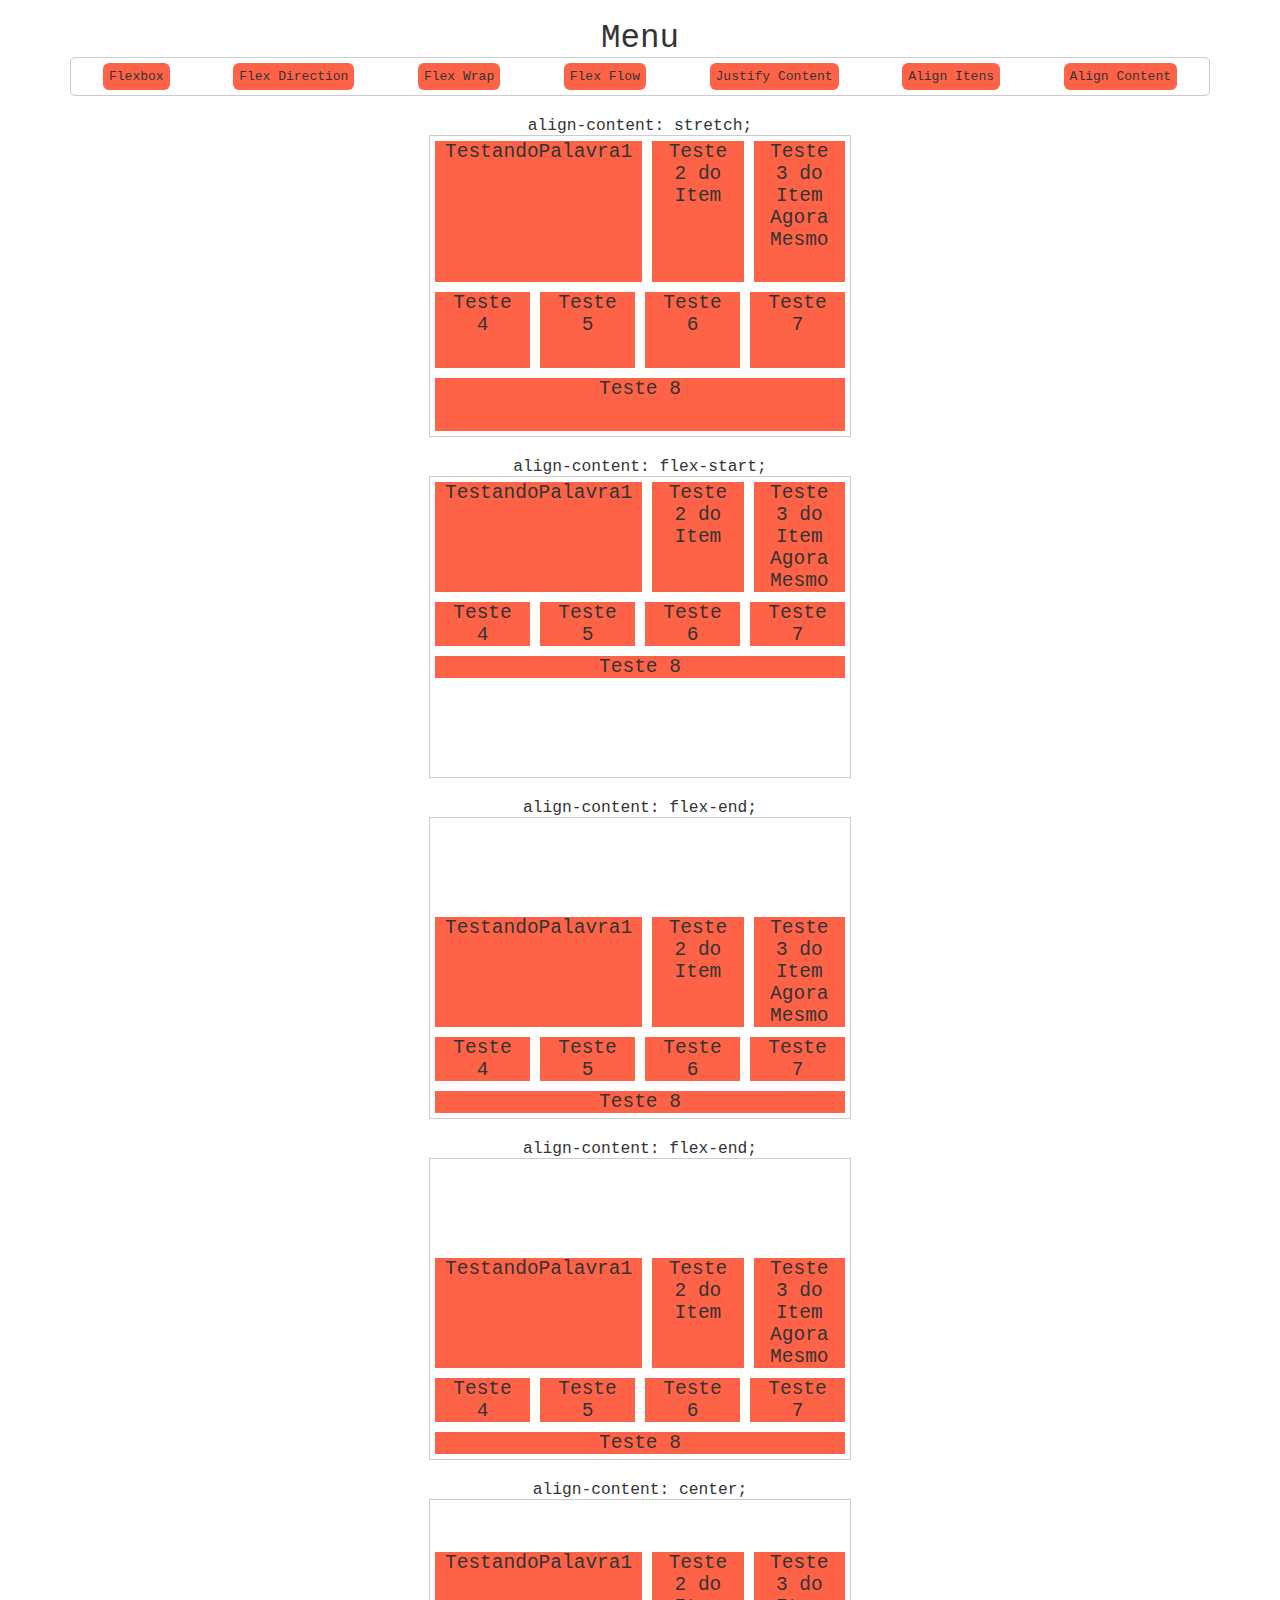
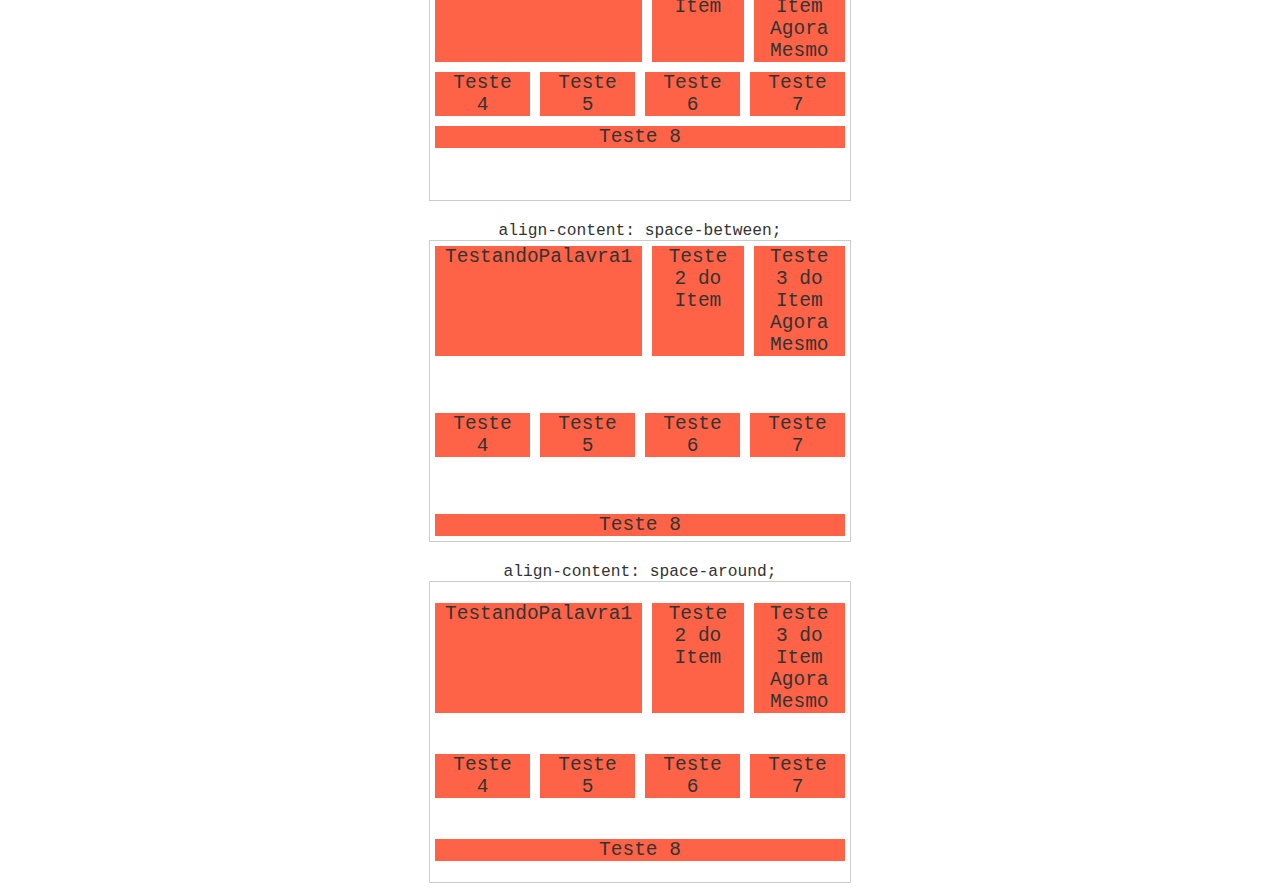
==== align-content.html @ 456fc1a3 "align-content" ====
<!--
align-content: stretch;
// Valor padrão, ele que faz com que os flex itens
 cresçam igualmente na vertical.

align-content: flex-start;
// Alinha todas as linhas de itens ao início.

align-content: flex-end;
// Alinha todas as linhas de itens ao final.
align-content: center;

// Alinha todas as linhas de itens ao centro.
align-content: space-between;

// Cria um espaçamento igual entre as linhas. 
Mantendo a primeira grudada no topo e a última no bottom.
align-content: space-around;

// Cria um espaçamento entre as linhas. Os espaçamentos 
do meio são duas vezes maiores que o top e bottom.

-->
<!DOCTYPE html>
<html lang="pt-BR">
<head>
    <meta charset="UTF-8">
    <meta name="viewport" content="width=device-width, initial-scale=1.0">
    <title>CSS Flow</title>
    <link rel="stylesheet" href="./CSS/align-content.css">
    <link rel="stylesheet" href="./CSS/header.css">
</head>
<body>

    
    
    <h1 class="menu">Menu</h1>
    <section class="container-menu flex">
        <a href="./index.html">Flexbox</a>
        <a href="./flex-direction.html">Flex Direction</a>
        <a href="./flex-wrap.html">Flex Wrap</a>
        <a href="./flex-flow.html">Flex Flow</a>
        <a href="./justify-content.html">Justify Content</a>
        <a href="./align-itens.html">Align Itens</a>
        <a href="./align-content.html"> Align Content</a>
    </section>

    <h1>align-content: stretch;</h1>
    <section class="container stretch">
        <div class="item">TestandoPalavra1</div>
        <div class="item">Teste 2 do Item</div>
        <div class="item">Teste 3 do Item Agora Mesmo</div>
        <div class="item">Teste 4</div>
        <div class="item">Teste 5</div>
        <div class="item">Teste 6</div>
        <div class="item">Teste 7</div>
        <div class="item">Teste 8</div>
    </section>

    <h1>align-content: flex-start;</h1>
    <section class="container flex-start">
        <div class="item">TestandoPalavra1</div>
        <div class="item">Teste 2 do Item</div>
        <div class="item">Teste 3 do Item Agora Mesmo</div>
        <div class="item">Teste 4</div>
        <div class="item">Teste 5</div>
        <div class="item">Teste 6</div>
        <div class="item">Teste 7</div>
        <div class="item">Teste 8</div>
    </section>

    <h1>align-content: flex-end;</h1>
    <section class="container flex-end">
        <div class="item">TestandoPalavra1</div>
        <div class="item">Teste 2 do Item</div>
        <div class="item">Teste 3 do Item Agora Mesmo</div>
        <div class="item">Teste 4</div>
        <div class="item">Teste 5</div>
        <div class="item">Teste 6</div>
        <div class="item">Teste 7</div>
        <div class="item">Teste 8</div>
    </section>

    <h1>align-content: flex-end;</h1>
    <section class="container flex-end">
        <div class="item">TestandoPalavra1</div>
        <div class="item">Teste 2 do Item</div>
        <div class="item">Teste 3 do Item Agora Mesmo</div>
        <div class="item">Teste 4</div>
        <div class="item">Teste 5</div>
        <div class="item">Teste 6</div>
        <div class="item">Teste 7</div>
        <div class="item">Teste 8</div>
    </section>

    <h1>align-content: center;</h1>
    <section class="container center">
        <div class="item">TestandoPalavra1</div>
        <div class="item">Teste 2 do Item</div>
        <div class="item">Teste 3 do Item Agora Mesmo</div>
        <div class="item">Teste 4</div>
        <div class="item">Teste 5</div>
        <div class="item">Teste 6</div>
        <div class="item">Teste 7</div>
        <div class="item">Teste 8</div>
    </section>
    </section>

    <h1>align-content: space-between;</h1>
    <section class="container space-between">
        <div class="item">TestandoPalavra1</div>
        <div class="item">Teste 2 do Item</div>
        <div class="item">Teste 3 do Item Agora Mesmo</div>
        <div class="item">Teste 4</div>
        <div class="item">Teste 5</div>
        <div class="item">Teste 6</div>
        <div class="item">Teste 7</div>
        <div class="item">Teste 8</div>
    </section>

    <h1>align-content: space-around;</h1>
    <section class="container space-around">
        <div class="item">TestandoPalavra1</div>
        <div class="item">Teste 2 do Item</div>
        <div class="item">Teste 3 do Item Agora Mesmo</div>
        <div class="item">Teste 4</div>
        <div class="item">Teste 5</div>
        <div class="item">Teste 6</div>
        <div class="item">Teste 7</div>
        <div class="item">Teste 8</div>
    </section>

</body>
</html>
 
</html>
---- CSS/align-content.css ----
.stretch {
    align-content: stretch;
}

.flex-start {
    align-content: flex-start;
}

.flex-end {
    align-content: flex-end;
}

.center {
    align-content: center;
}

.space-between {
    align-content: space-between;
}

.space-around {
    align-content: space-around;
}

/* Flex Container */
.container {
    max-width: 420px;
    height: 300px;
    margin: 0 auto;
    display: flex;
    border: 1px solid #ccc;
    flex-wrap: wrap;
}

/* Flex Item */
.item {
    flex: 1;
    margin: 5px;
    padding: 0 10px;
    background: tomato;
    text-align: center;
    font-size: 1.5em;
}

h1 {
    text-align: center;
    margin: 20px 0 0 0;
    font-size: 1.25em;
    font-weight: normal;
}

body {
    font-family: monospace;
    color: #333;
}
---- CSS/header.css ----
a {
    text-decoration: none;
    color: #333;
    background: tomato;
    font-size: 1em;
    margin: 5px;
    text-align: center;
    border-radius: 6px;
    padding: 6px;
    
    
}

body{
    font-family: monospace;
    color: #333;
    text-align: center;
}

.menu {
    font-size: 2.5em;
    margin: 20px  0 0 0;
    font-weight: normal;
    text-align: center;
}



.container-menu {
    max-width: 90%;
    display:flex;
    margin: 0 auto;
    border: 1px solid #ccc;
    justify-content: space-around;
    border-radius: 5px;
}
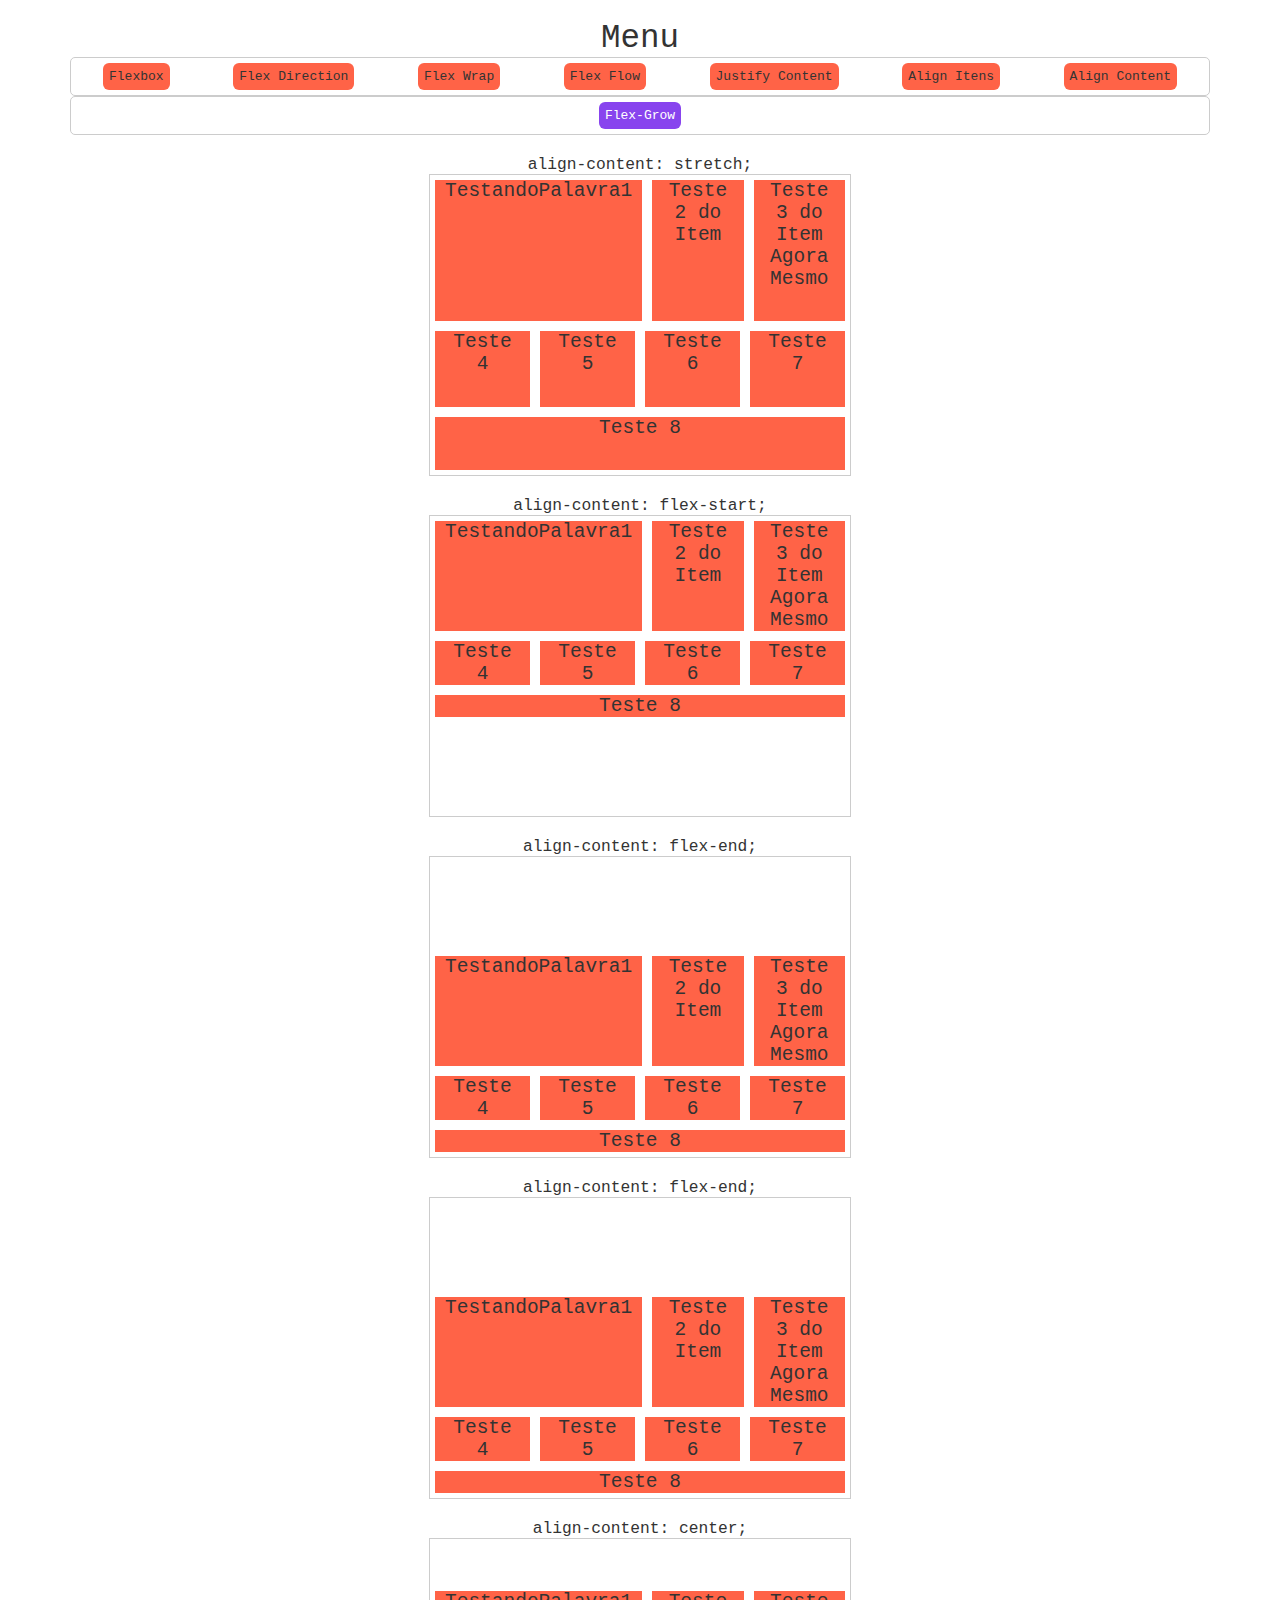
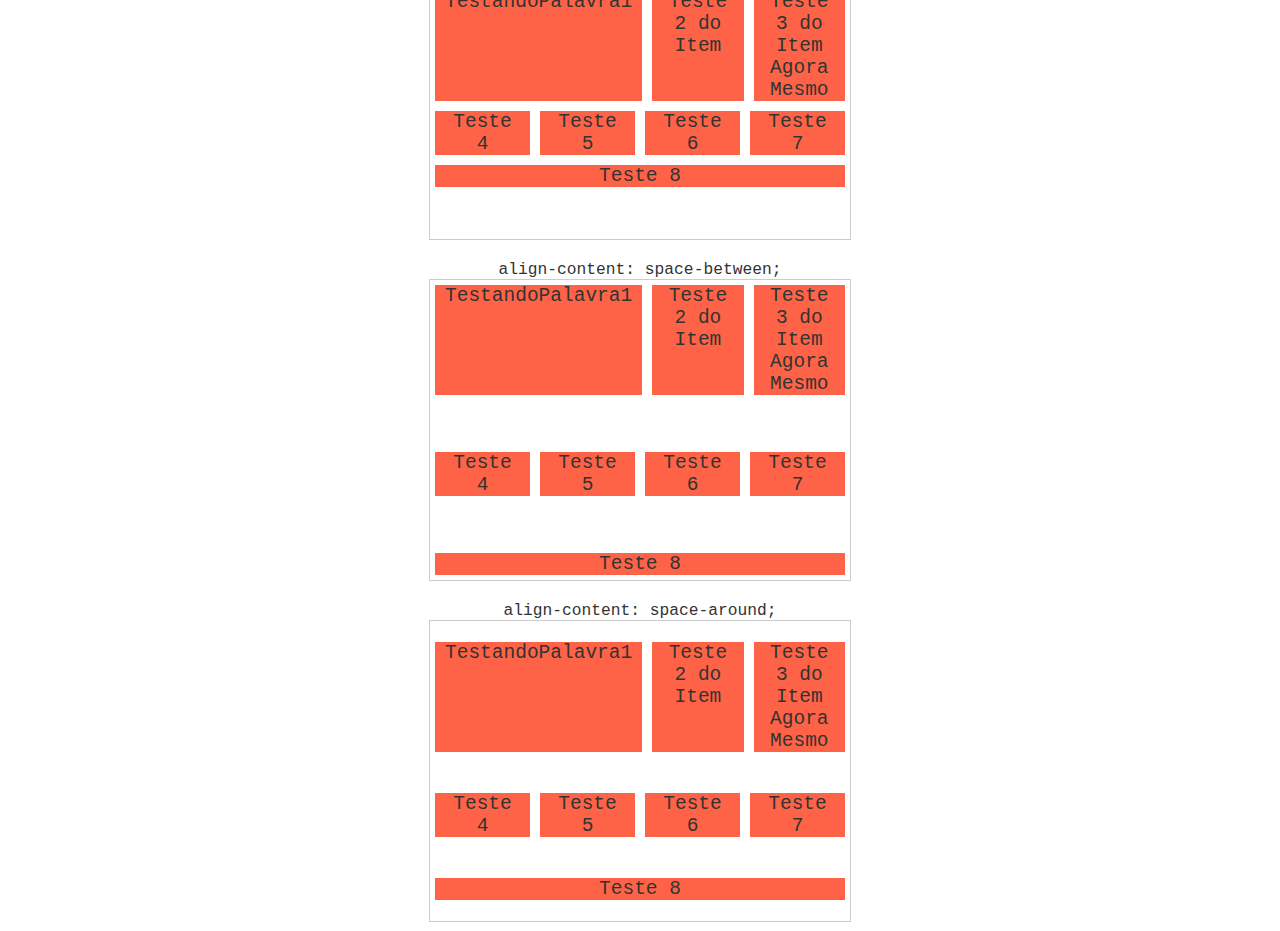
==== commit 2b42a143: "flex-grow-init" ====
--- a/align-content.html
+++ b/align-content.html
@@ -32,6 +32,8 @@
 </head>
 <body>
 
+   
+     
     
     
     <h1 class="menu">Menu</h1>
@@ -43,6 +45,11 @@
         <a href="./justify-content.html">Justify Content</a>
         <a href="./align-itens.html">Align Itens</a>
         <a href="./align-content.html"> Align Content</a>
+    </section>
+
+    <section class="container-menu flex">
+        <a href="./flex-grow.html">Flex-Grow</a>
+        
     </section>
 
     <h1>align-content: stretch;</h1>
--- a/CSS/header.css
+++ b/CSS/header.css
@@ -34,3 +34,8 @@
     justify-content: space-around;
     border-radius: 5px;
 }
+
+.container-menu:nth-child(3) a {
+    background: #8844ee;
+    color: white;
+}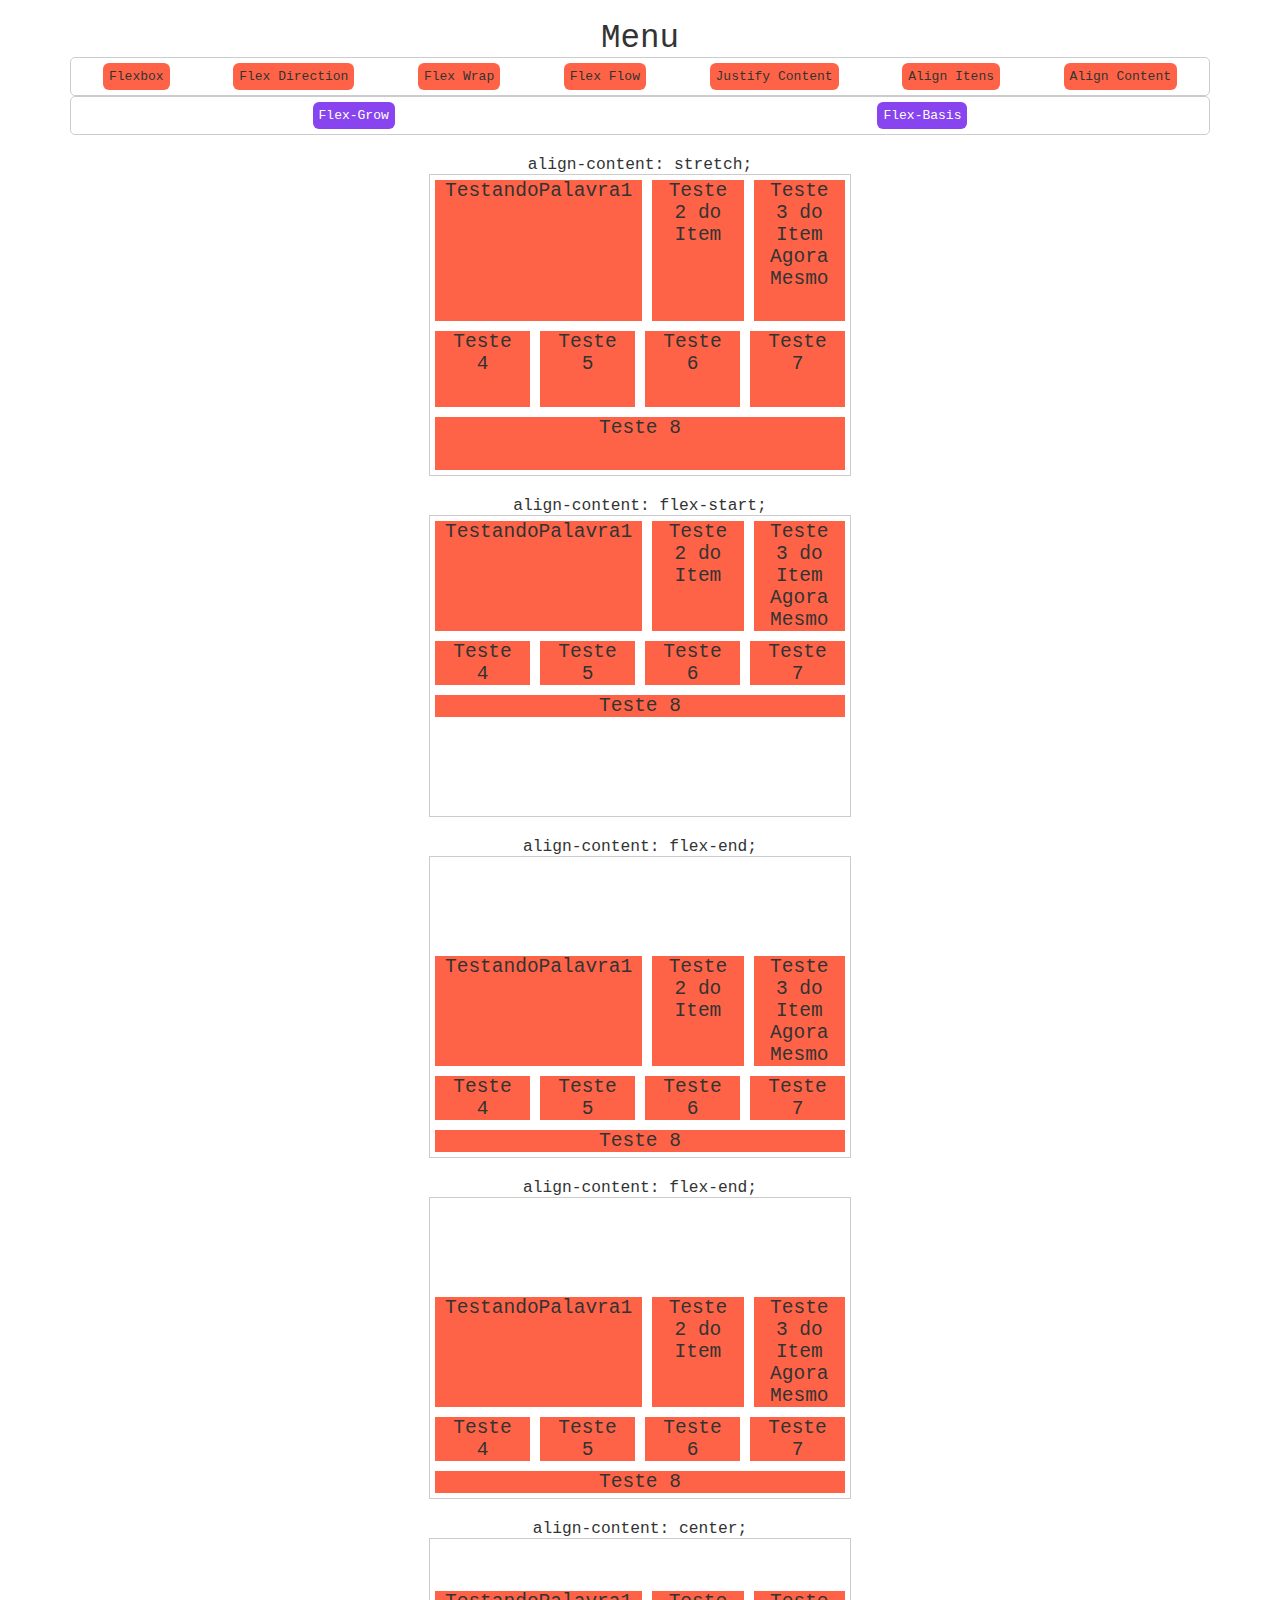
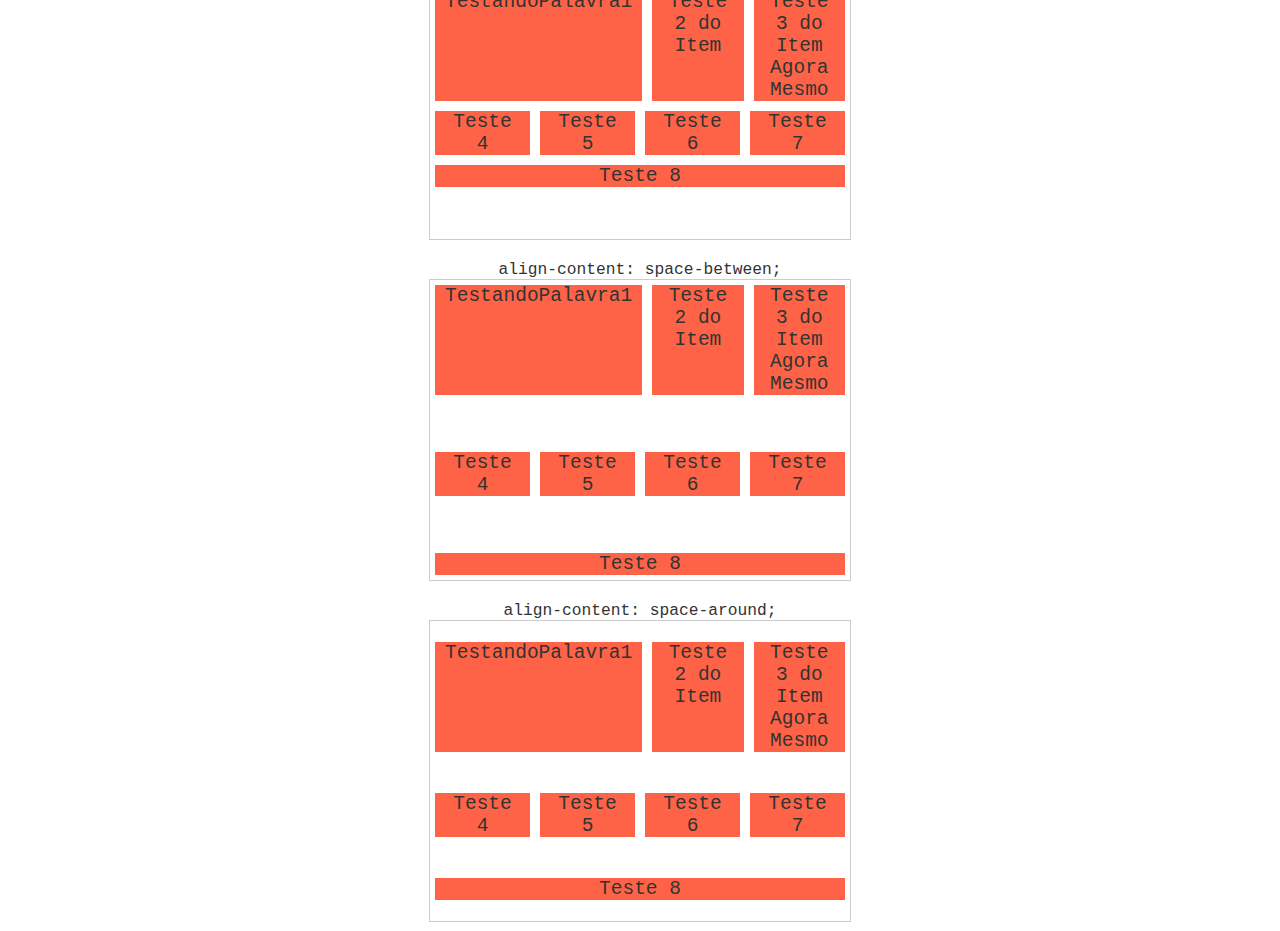
==== commit 41473be7: "flex-basis" ====
--- a/align-content.html
+++ b/align-content.html
@@ -49,7 +49,7 @@
 
     <section class="container-menu flex">
         <a href="./flex-grow.html">Flex-Grow</a>
-        
+        <a href="flex-basis.html">Flex-Basis</a>
     </section>
 
     <h1>align-content: stretch;</h1>
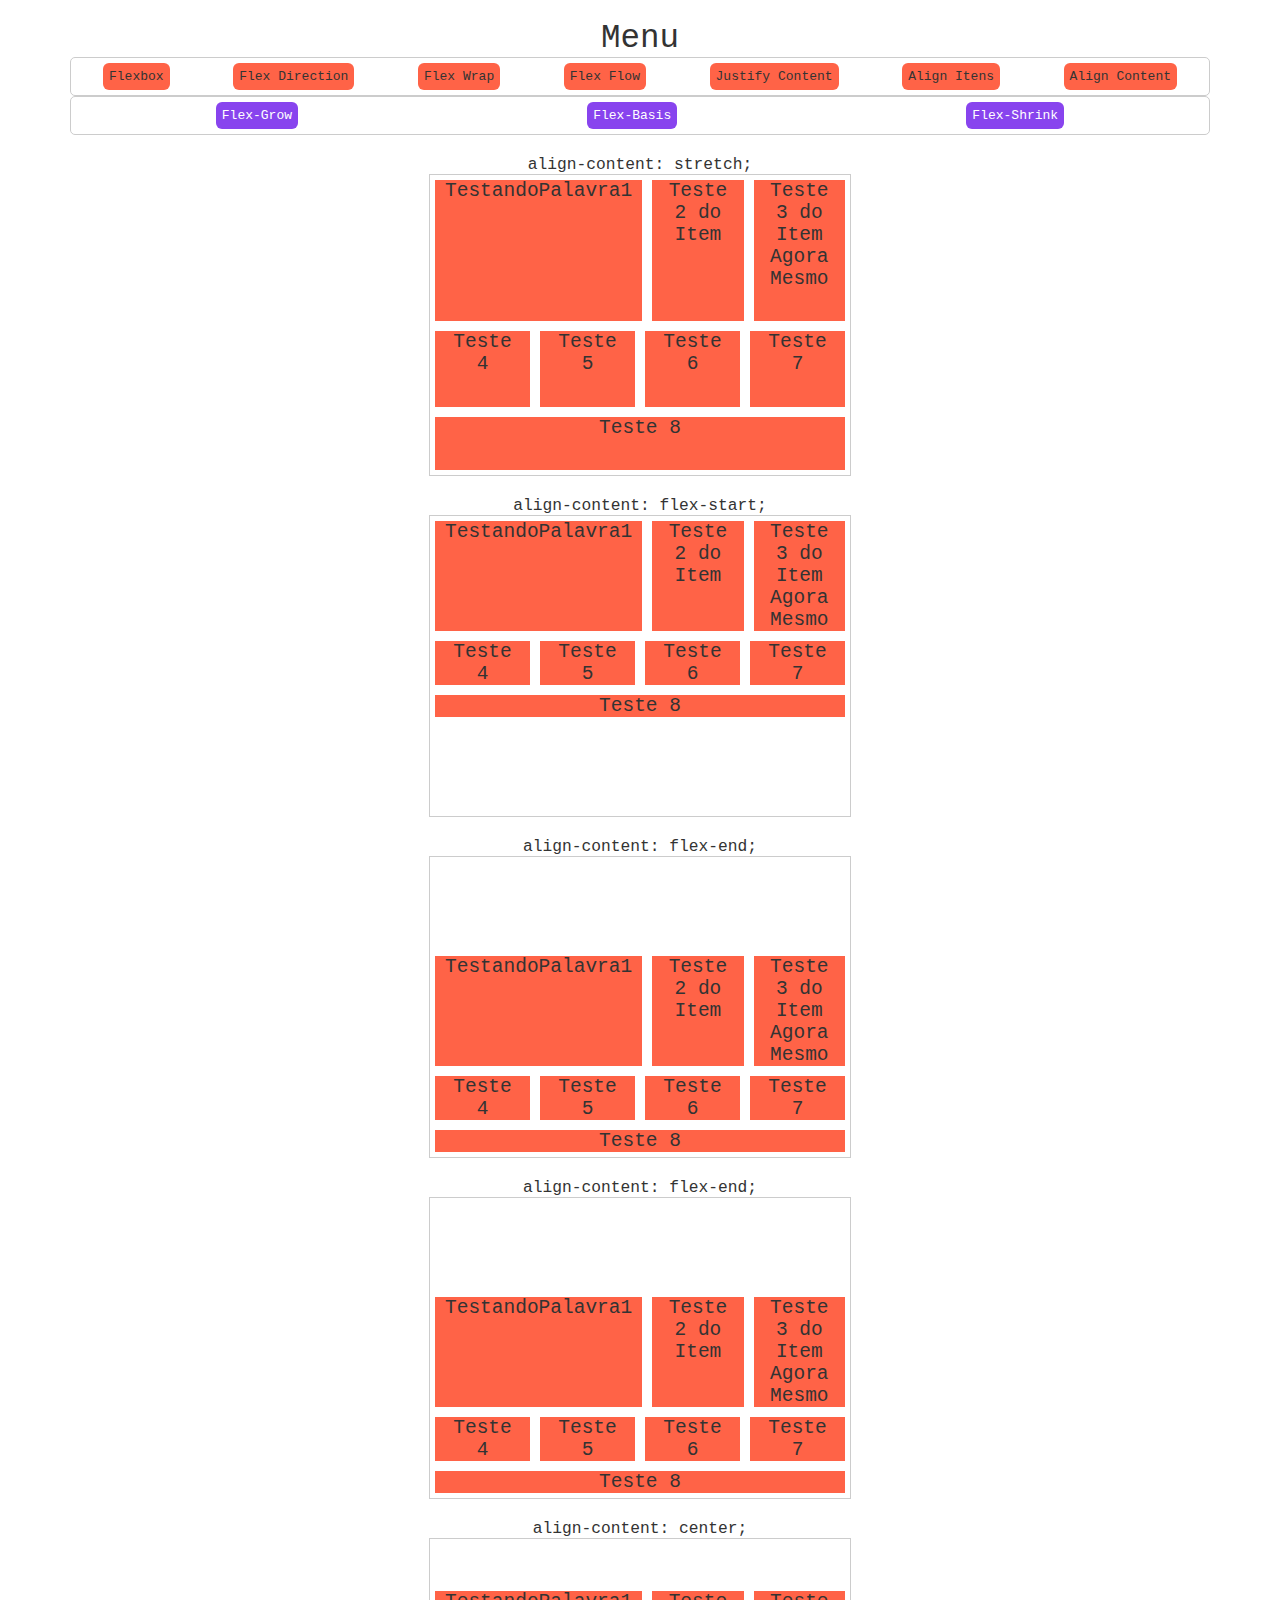
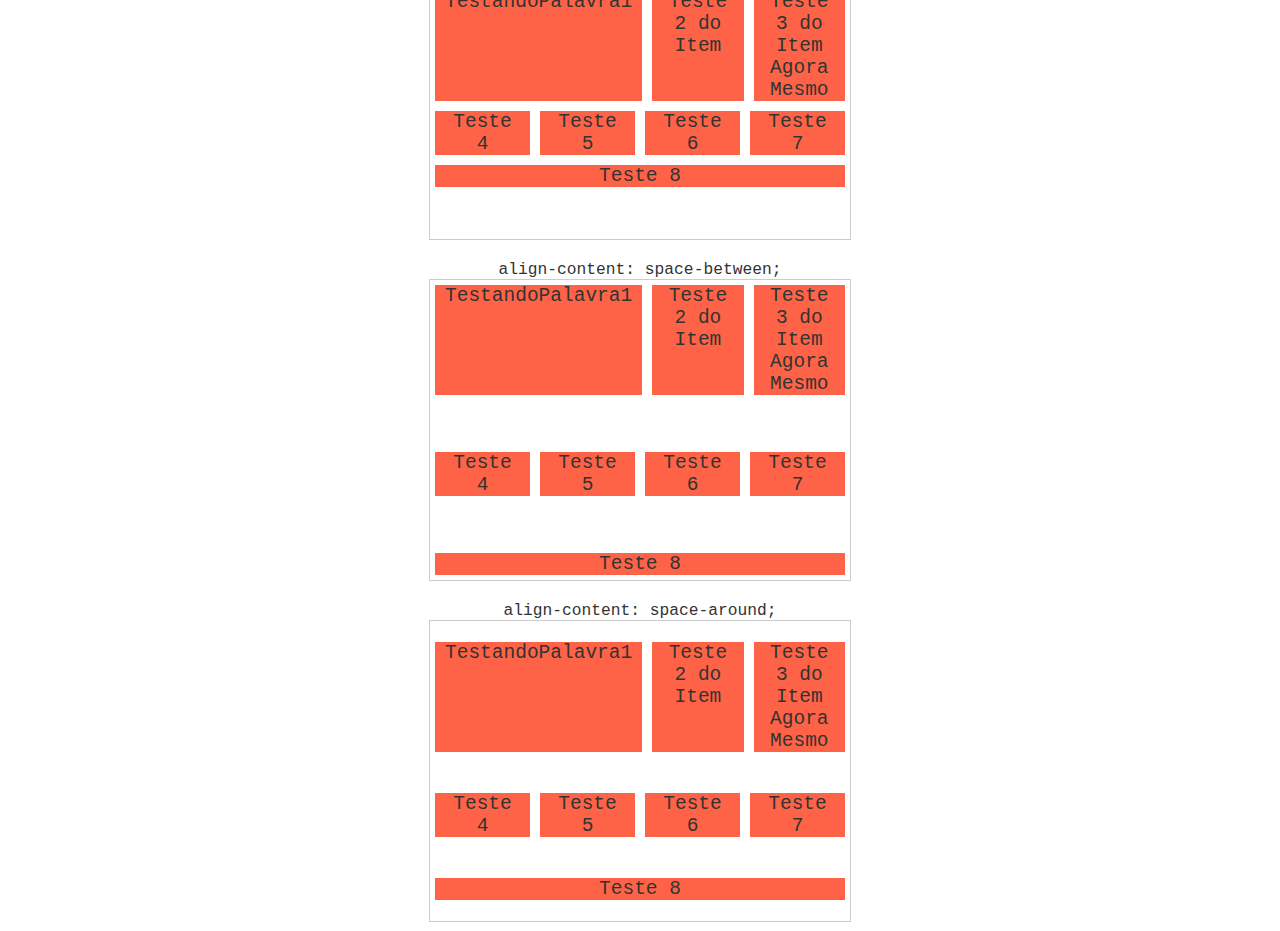
==== commit c587ecd9: "commit" ====
--- a/align-content.html
+++ b/align-content.html
@@ -34,8 +34,7 @@
 
    
      
-    
-    
+      
     <h1 class="menu">Menu</h1>
     <section class="container-menu flex">
         <a href="./index.html">Flexbox</a>
@@ -50,6 +49,7 @@
     <section class="container-menu flex">
         <a href="./flex-grow.html">Flex-Grow</a>
         <a href="flex-basis.html">Flex-Basis</a>
+        <a href="/flex-shrink.html">Flex-Shrink</a>
     </section>
 
     <h1>align-content: stretch;</h1>
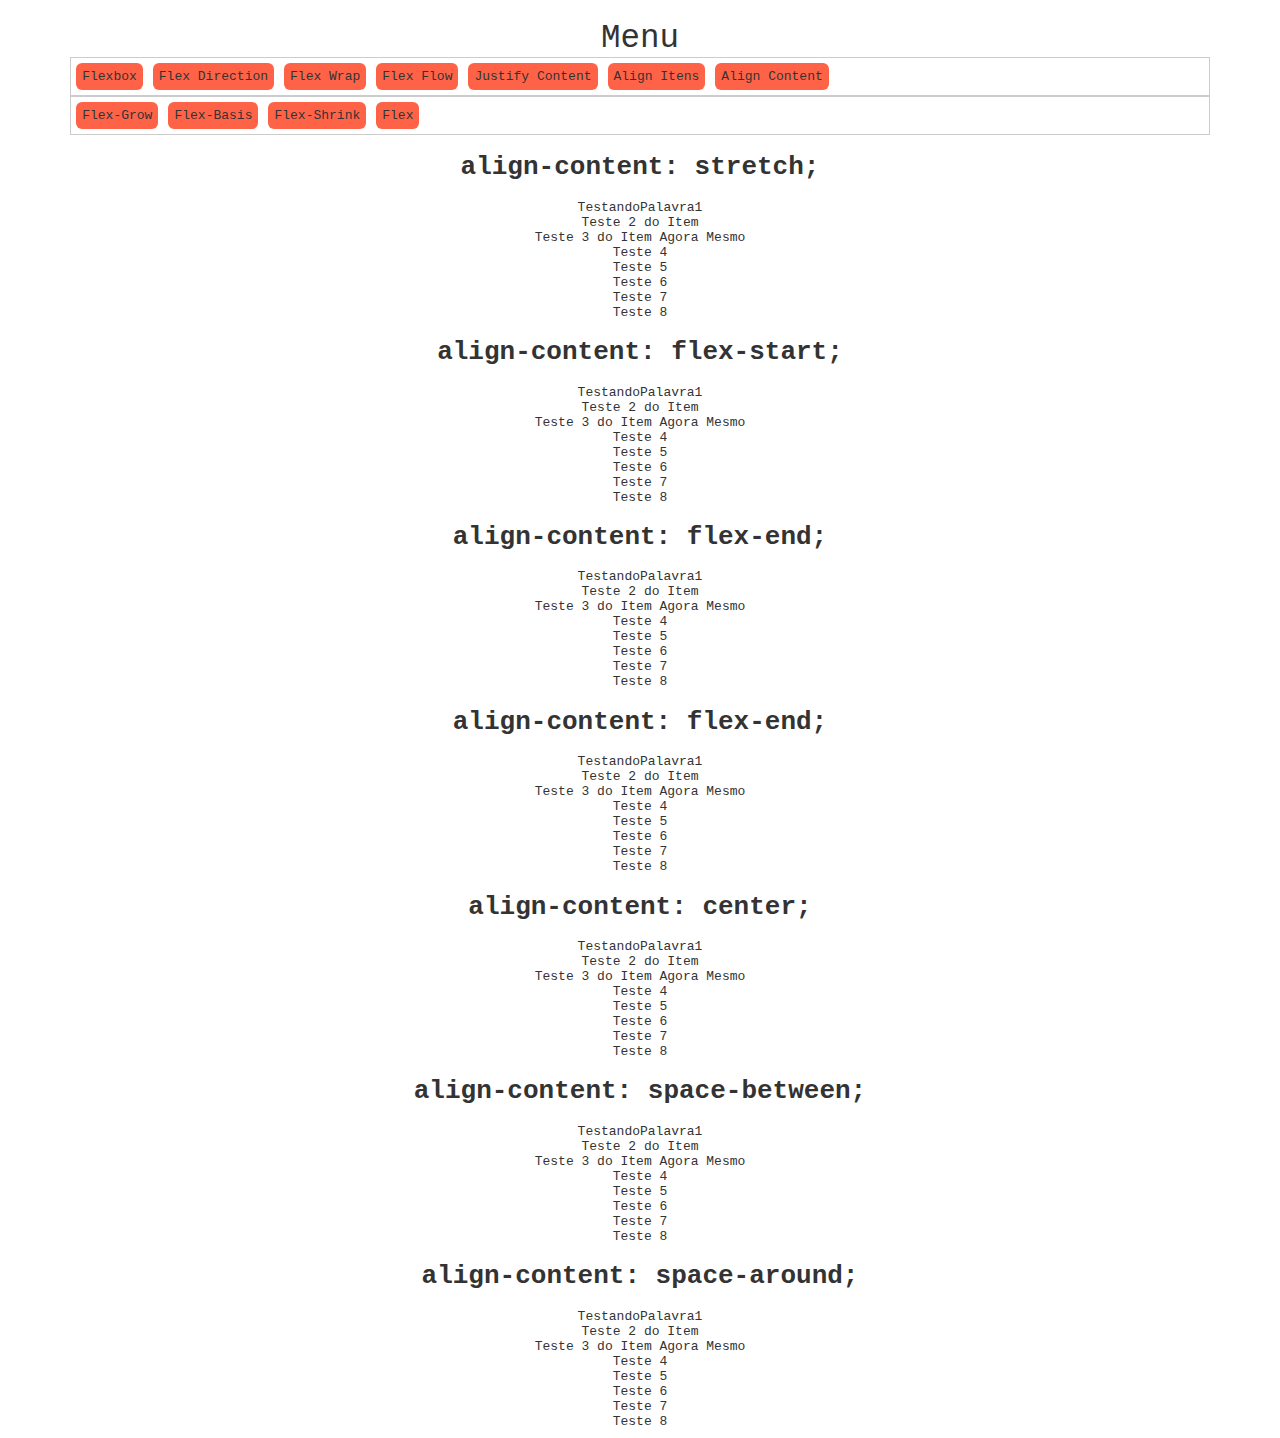
==== commit 4b7a9b1d: "flex geral" ====
--- a/align-content.html
+++ b/align-content.html
@@ -35,7 +35,7 @@
    
      
       
-    <h1 class="menu">Menu</h1>
+   <h1 class="menu">Menu</h1>
     <section class="container-menu flex">
         <a href="./index.html">Flexbox</a>
         <a href="./flex-direction.html">Flex Direction</a>
@@ -50,6 +50,7 @@
         <a href="./flex-grow.html">Flex-Grow</a>
         <a href="flex-basis.html">Flex-Basis</a>
         <a href="/flex-shrink.html">Flex-Shrink</a>
+        <a href="/flex.html">Flex</a>
     </section>
 
     <h1>align-content: stretch;</h1>
--- a/CSS/header.css
+++ b/CSS/header.css
@@ -7,35 +7,26 @@
     text-align: center;
     border-radius: 6px;
     padding: 6px;
+    }
     
+    body{
+            font-family: monospace;
+            color: #333;
+            text-align: center;
+        }
+        
+.menu {
+        font-size: 2.5em;
+        margin: 20px  0 0 0;
+        font-weight: normal;
+        text-align: center;
+    }
     
-}
-
-body{
-    font-family: monospace;
-    color: #333;
-    text-align: center;
-}
-
-.menu {
-    font-size: 2.5em;
-    margin: 20px  0 0 0;
-    font-weight: normal;
-    text-align: center;
-}
-
 
 
 .container-menu {
-    max-width: 90%;
-    display:flex;
-    margin: 0 auto;
-    border: 1px solid #ccc;
-    justify-content: space-around;
-    border-radius: 5px;
-}
-
-.container-menu:nth-child(3) a {
-    background: #8844ee;
-    color: white;
-}+        max-width: 90%;
+        display:flex;
+        margin: 0 auto;
+        border: 1px solid #ccc;
+    }
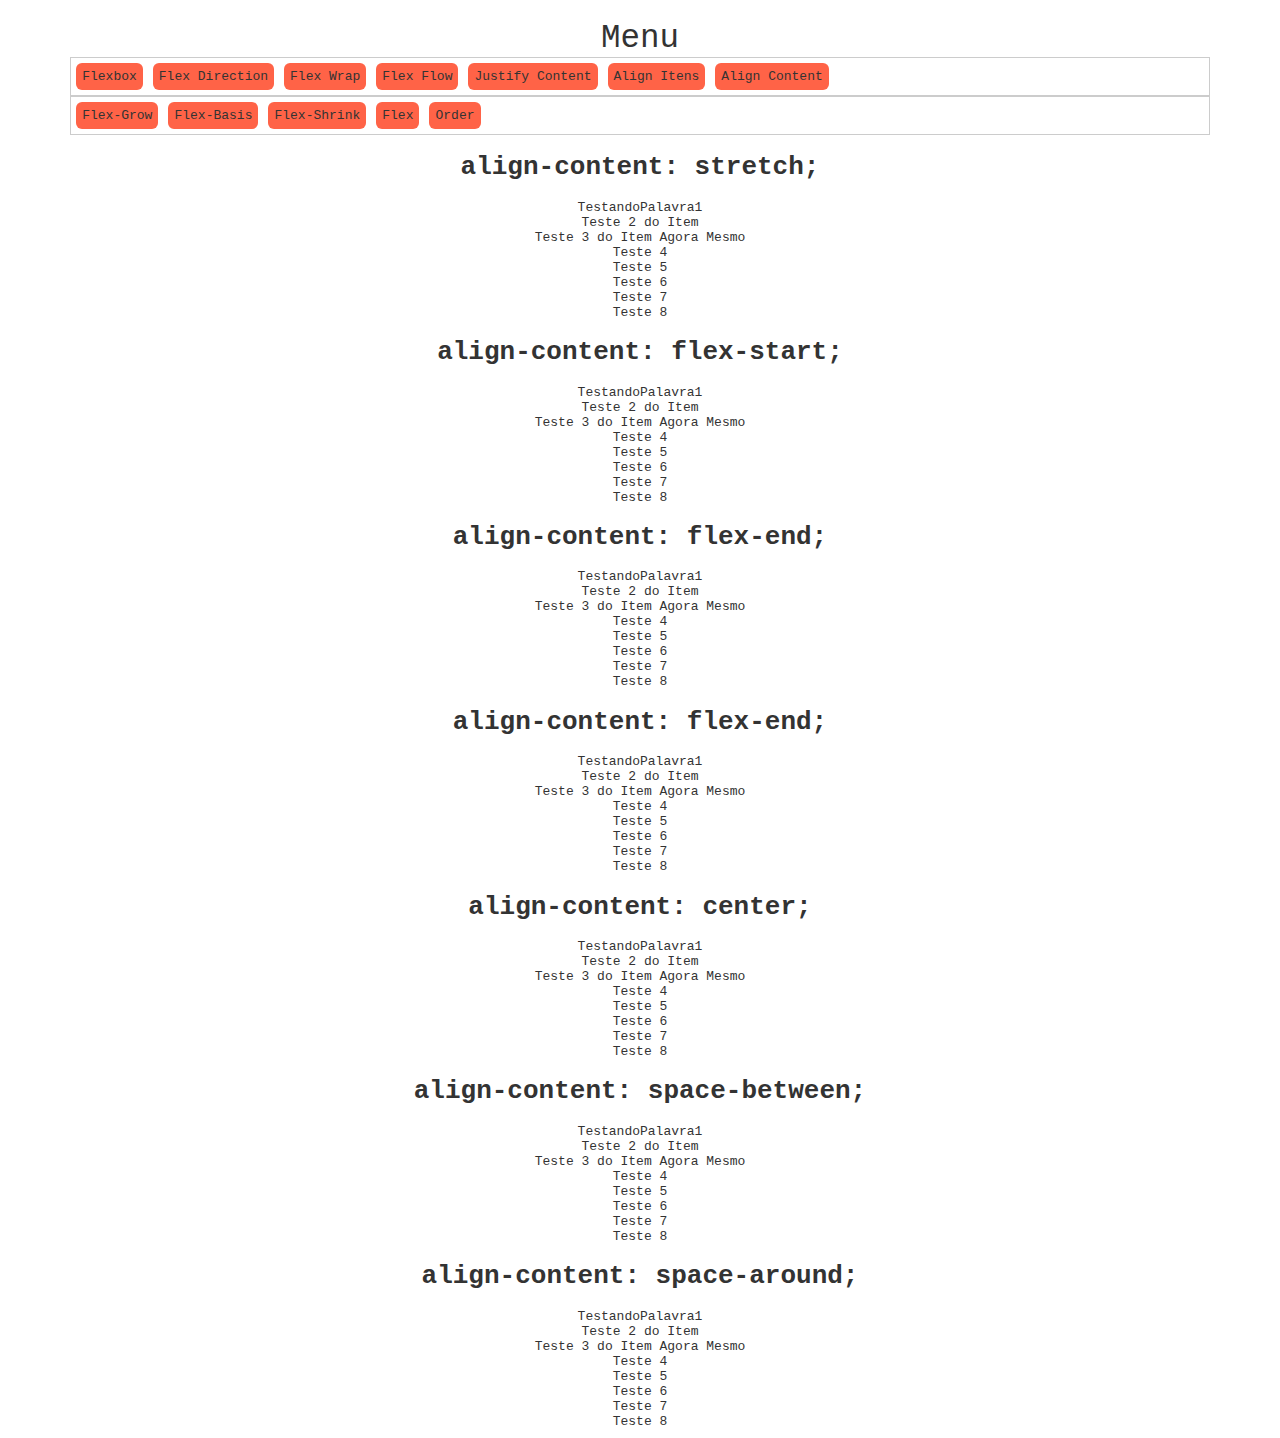
==== commit 240c50dc: "order" ====
--- a/align-content.html
+++ b/align-content.html
@@ -51,6 +51,7 @@
         <a href="flex-basis.html">Flex-Basis</a>
         <a href="/flex-shrink.html">Flex-Shrink</a>
         <a href="/flex.html">Flex</a>
+        <a href="/order.html">Order</a>
     </section>
 
     <h1>align-content: stretch;</h1>
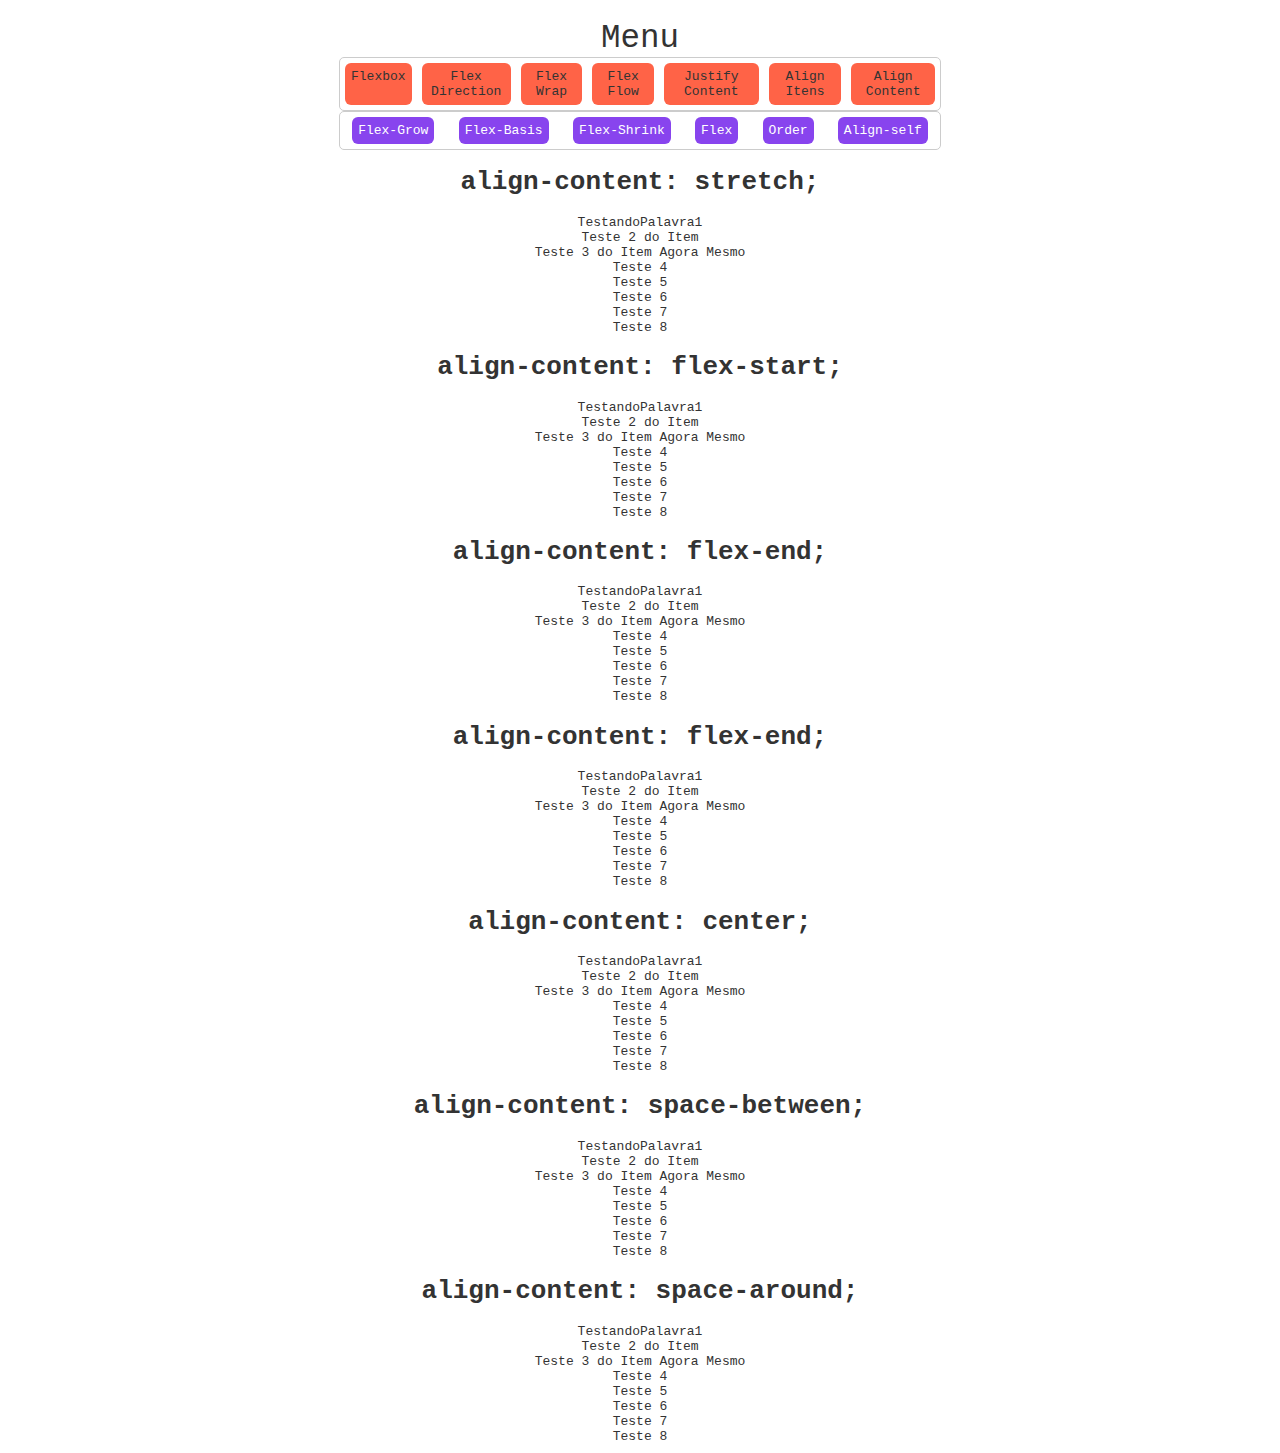
==== commit 2db52830: "align-self" ====
--- a/align-content.html
+++ b/align-content.html
@@ -35,6 +35,7 @@
    
      
       
+
    <h1 class="menu">Menu</h1>
     <section class="container-menu flex">
         <a href="./index.html">Flexbox</a>
@@ -52,7 +53,9 @@
         <a href="/flex-shrink.html">Flex-Shrink</a>
         <a href="/flex.html">Flex</a>
         <a href="/order.html">Order</a>
+        <a href="/align-self.html">Align-self</a>
     </section>
+
 
     <h1>align-content: stretch;</h1>
     <section class="container stretch">
--- a/CSS/header.css
+++ b/CSS/header.css
@@ -7,26 +7,35 @@
     text-align: center;
     border-radius: 6px;
     padding: 6px;
-    }
     
-    body{
-            font-family: monospace;
-            color: #333;
-            text-align: center;
-        }
-        
+    
+}
+
+body{
+    font-family: monospace;
+    color: #333;
+    text-align: center;
+}
+
 .menu {
-        font-size: 2.5em;
-        margin: 20px  0 0 0;
-        font-weight: normal;
-        text-align: center;
-    }
-    
+    font-size: 2.5em;
+    margin: 20px  0 0 0;
+    font-weight: normal;
+    text-align: center;
+}
+
 
 
 .container-menu {
-        max-width: 90%;
-        display:flex;
-        margin: 0 auto;
-        border: 1px solid #ccc;
-    }
+    max-width: 600px;
+    display:flex;
+    margin: 0 auto;
+    border: 1px solid #ccc;
+    justify-content: space-around;
+    border-radius: 5px;
+}
+
+.container-menu:nth-child(3) a {
+    background: #8844ee;
+    color: white;
+}